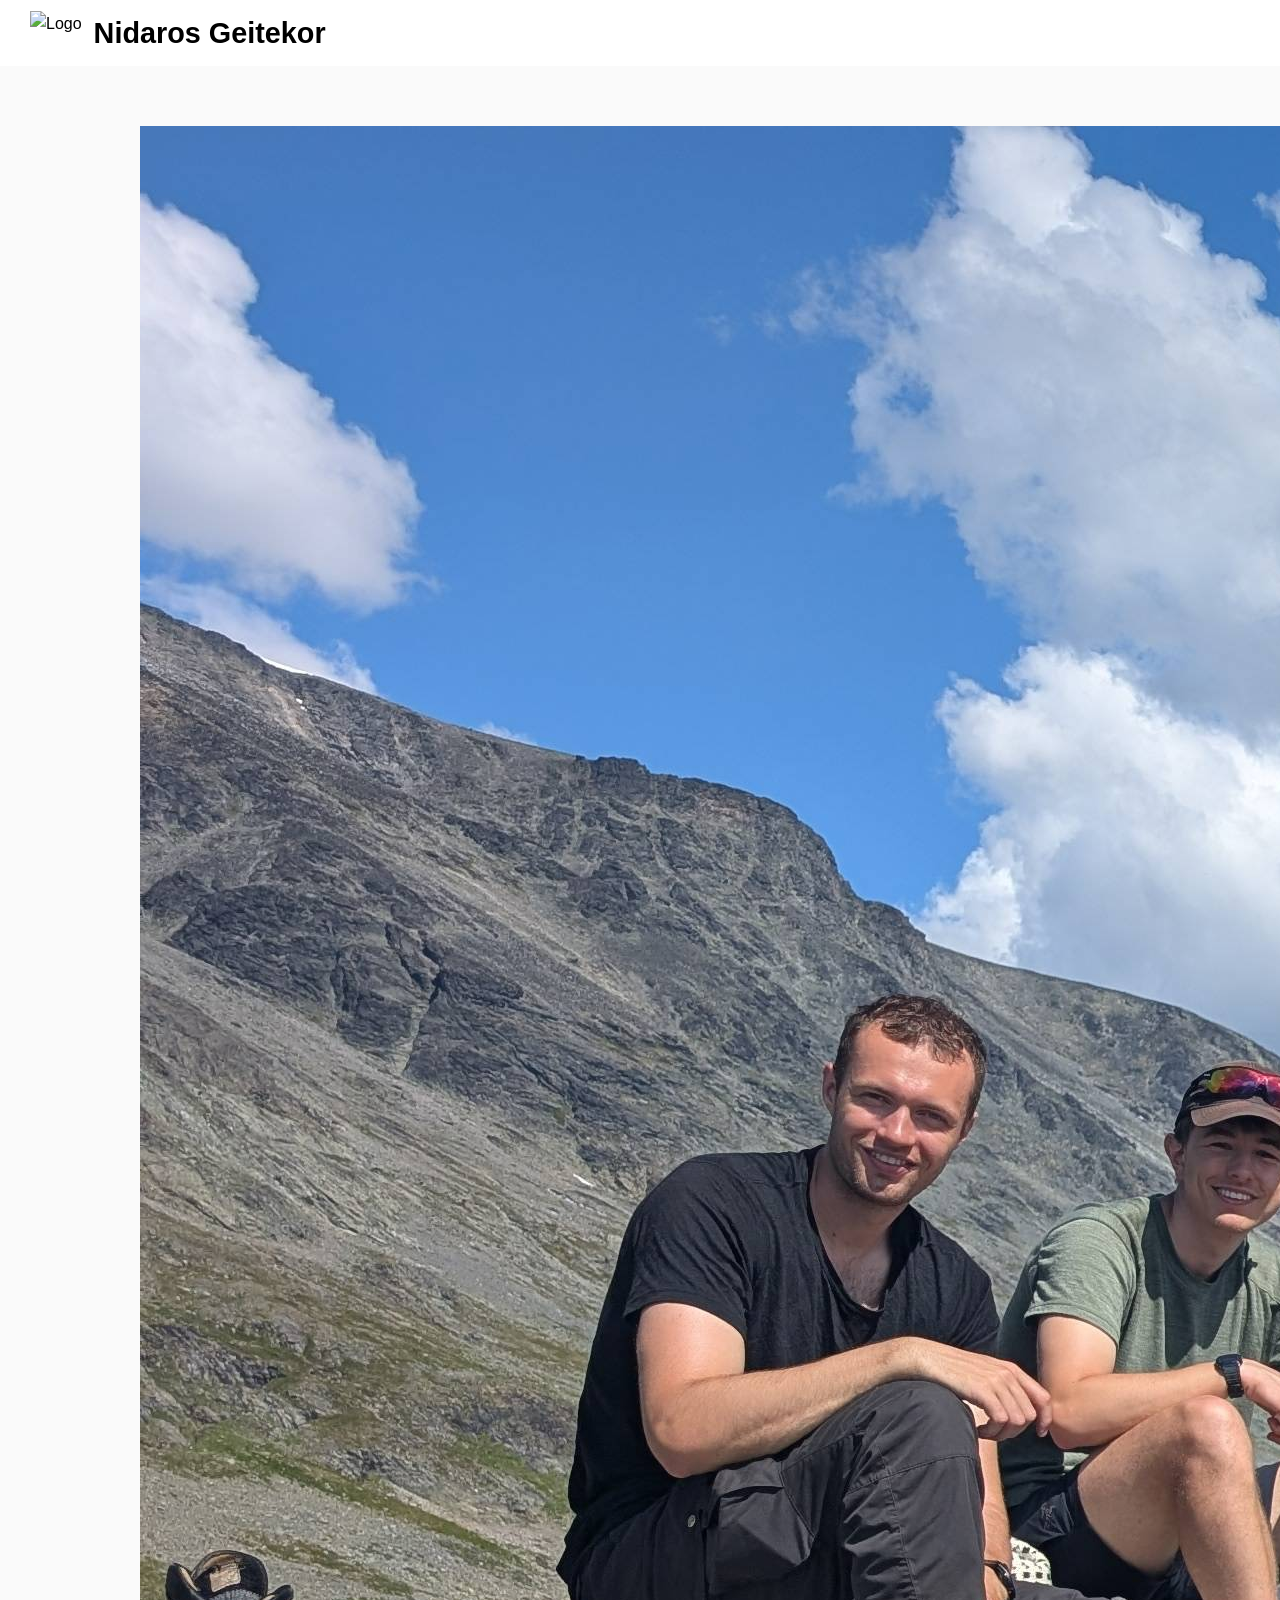
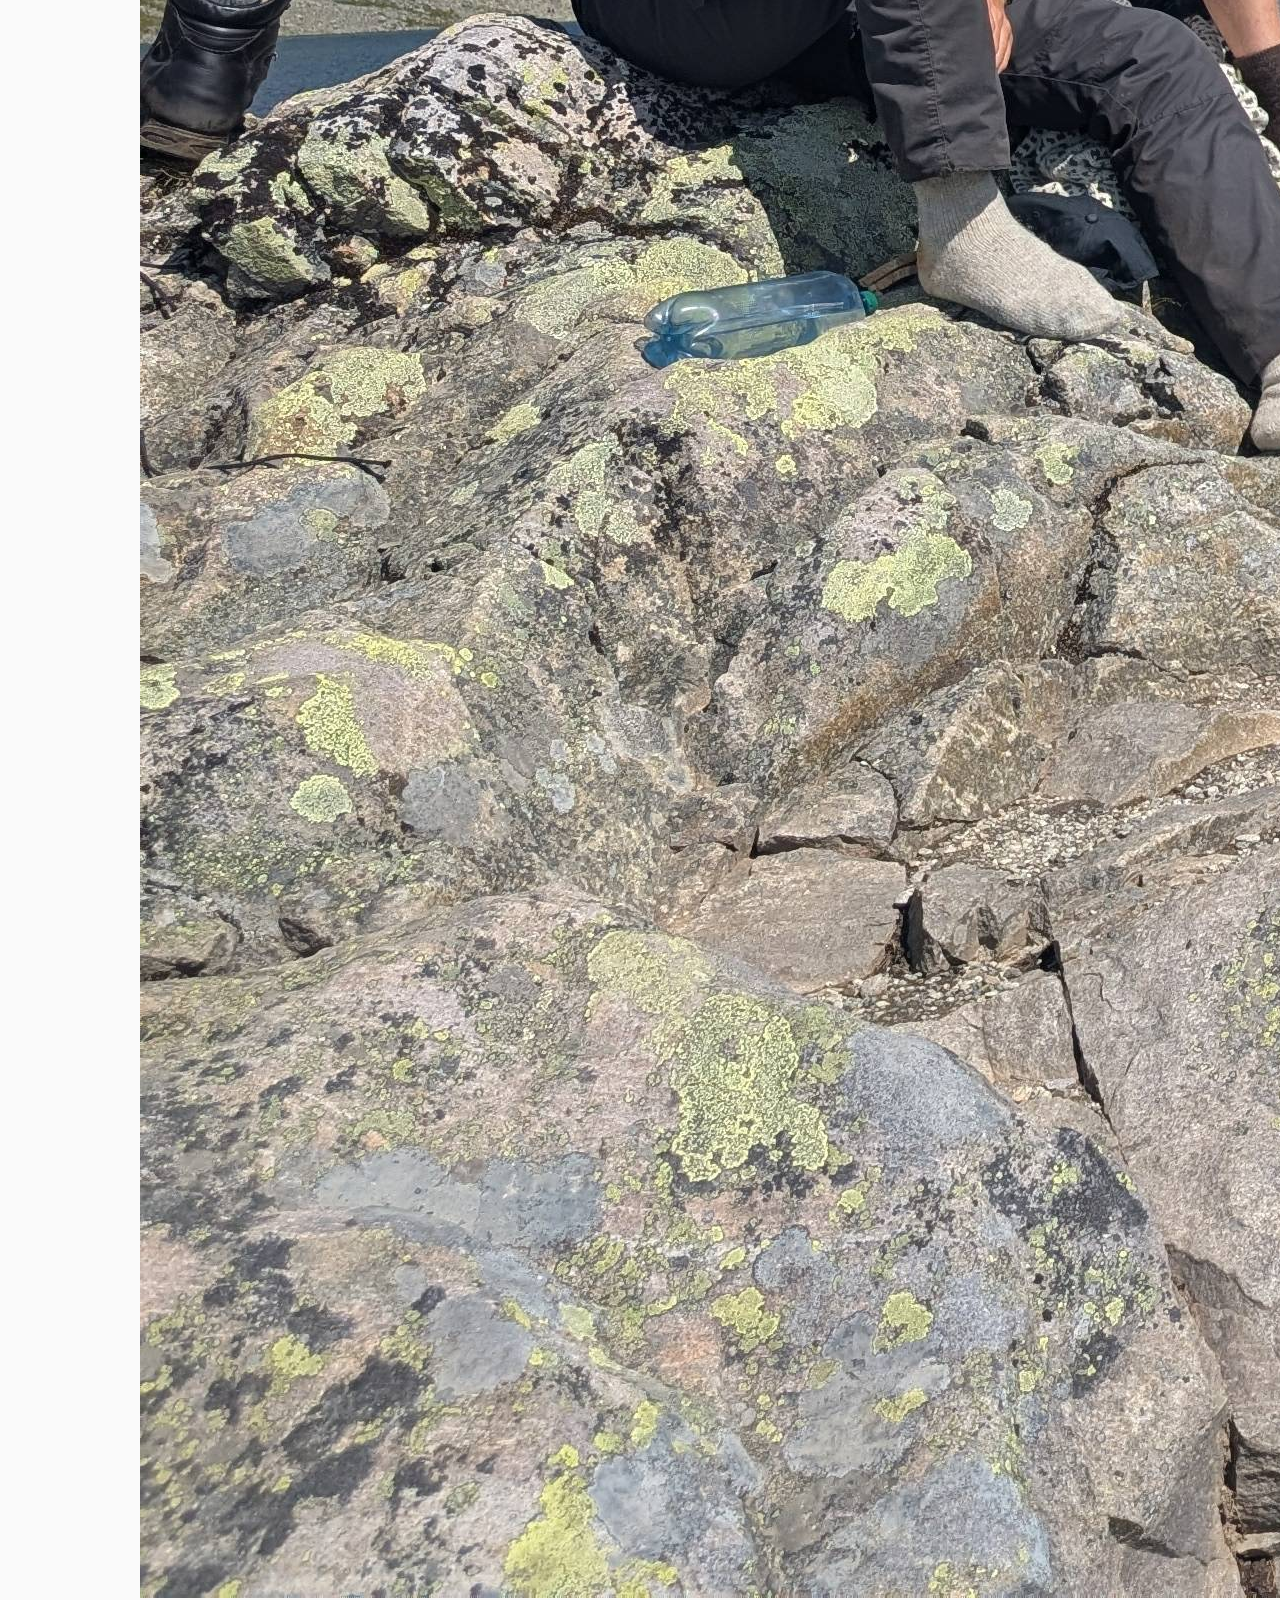
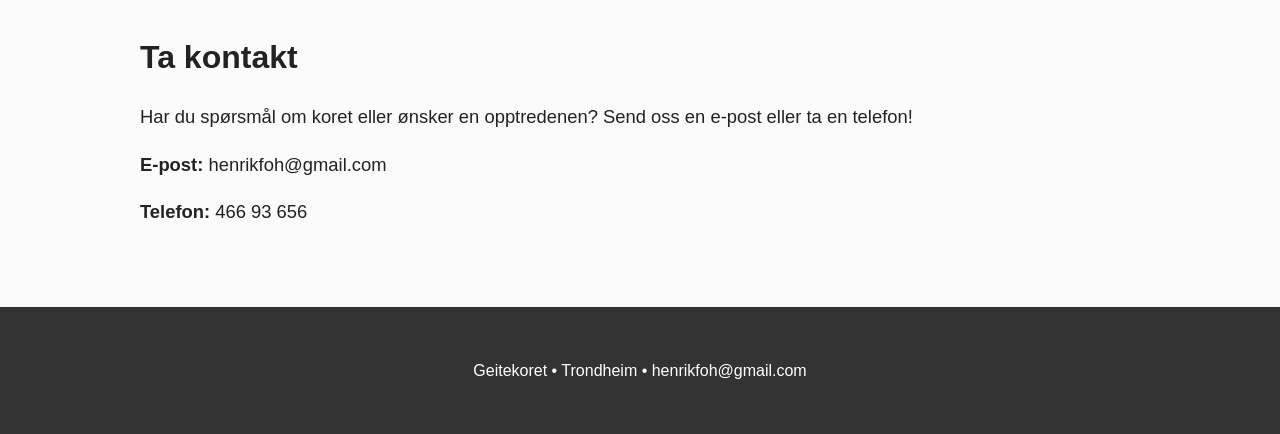
==== kontakt.html @ bd0d7cfc "Refactor contact section layout and styling" ====
<!DOCTYPE html>
<html lang="no">
<head>
    <meta charset="UTF-8" />
    <title>Geitekoret – Kontakt oss</title>
    <link rel="stylesheet" href="style.css">
</head>
<body>

<header>
    <div class="header-left">
        <img src="img/logo.jpg" alt="Logo">
        <h1>Nidaros Geitekor</h1>
    </div>

    <nav>
        <a href="index.html">Hjem</a>
        <a href="turer.html">Våre turer</a>
        <a href="kontakt.html">Kontakt oss</a>
    </nav>
</header>

<div class="section contact-container">
    
    <div class="contact-image">
        <img src="img/GK2025-14.jpg" alt="Kontaktbilde">
    </div>
    
    <div class="contact-text">
        <h2>Ta kontakt</h2>
        <p>
            Har du spørsmål om koret eller ønsker en opptredenen?  
            Send oss en e‑post eller ta en telefon!
        </p>


    <p><strong>E‑post:</strong> henrikfoh@gmail.com</p>
    <p><strong>Telefon:</strong> 466 93 656</p>
</div>

</div>
<footer>
    <p>Geitekoret • Trondheim • henrikfoh@gmail.com</p>
</footer>

</body>
</html>
---- style.css ----
/* ----- GLOBALT ----- */

body {
    margin: 0;
    font-family: 'Poppins', sans-serif;
    background: #fafafa;
    color: #222;
    line-height: 1.6;
}

/* ----- HEADER ----- */

header {
    display: flex;
    justify-content: space-between;   /* logo venstre, meny høyre */
    align-items: center;
    padding: 10px 30px;               /* mindre header */
    background: white;              /* snill rød farge */
    color: black;
}

.header-left {
    display: flex;
    align-items: center;
    gap: 12px;                        /* mellomrom mellom logo og navn */
}

.header-left img {
    height: 45px;                     /* størrelse på logo */
    width: auto;
}

header h1 {
    margin: 0;
    font-size: 1.8rem;                /* mindre og penere */
    font-weight: 600;
}

nav a {
    color: white;
    margin-left: 22px;
    text-decoration: none;
    font-weight: 500;
    font-size: 1.15rem;
}

nav a:hover {
    text-decoration: underline;
}

nav a {
    color: white;
    margin: 0 18px;
    text-decoration: none;
    font-weight: 500;
    font-size: 1.1rem;
}

nav a:hover {
    text-decoration: underline;
}

/* ----- HERO-BILDET ----- */

.hero {
    width: 100%;
    height: 450px;
    background-size: cover;
    background-position: center;
    display: flex;
    align-items: center;
    justify-content: center;
    color: white;
    font-size: 2.5rem;
    font-weight: 600;
    text-shadow: 0px 4px 15px rgba(0,0,0,0.7);
}

/* Hero-tekst skalerer på mindre skjermer */
@media (max-width: 900px) {
    .hero {
        font-size: 2.5rem;
    }
}

@media (max-width: 600px) {
    .hero {
        font-size: 1.8rem;
    }
}

@media (max-width: 400px) {
    .hero {
        font-size: 1.4rem;
    }
}

/* ----- SEKSJONER ----- */

.section {
    max-width: 1000px;
    margin: 60px auto;   /* større marger */
    padding: 0 40px;     /* bredere sidemargin */
}

.section h2 {
    font-size: 2rem;
    font-weight: 600;
    margin-bottom: 15px;
}

.section p {
    font-size: 1.15rem;
}

/* ----- GALLERI ----- */

.gallery {
    display: grid;
    gap: 15px;
    grid-template-columns: repeat(auto-fit, minmax(250px, 1fr));
}

.gallery img {
    width: 100%;
    border-radius: 8px;
    box-shadow: 0 4px 12px rgba(0,0,0,0.15);
    transition: transform .2s ease;
}

.gallery img:hover {
    transform: scale(1.03);
}

/* ----- FOOTER ----- */

footer {
    background: #333;
    color: white;
    text-align: center;
    padding: 35px 20px;
    margin-top: 80px;
}
``
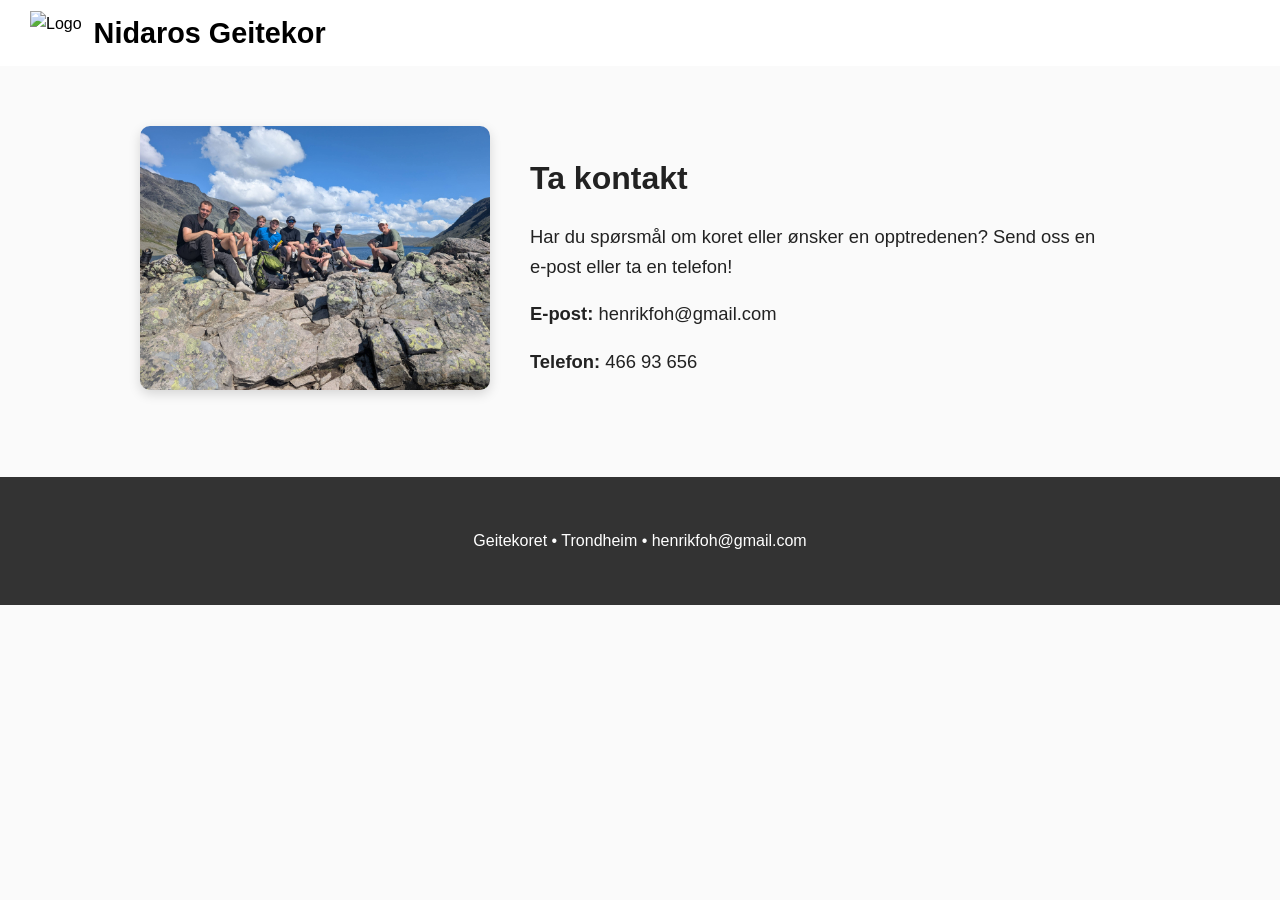
==== commit 027136be: "Change logo image format from JPG to PNG" ====
--- a/kontakt.html
+++ b/kontakt.html
@@ -9,7 +9,7 @@
 
 <header>
     <div class="header-left">
-        <img src="img/logo.jpg" alt="Logo">
+        <img src="img/logo.png" alt="Logo">
         <h1>Nidaros Geitekor</h1>
     </div>
 
--- a/style.css
+++ b/style.css
@@ -37,7 +37,7 @@
 }
 
 nav a {
-    color: white;
+    color: black;
     margin-left: 22px;
     text-decoration: none;
     font-weight: 500;
@@ -95,6 +95,38 @@
     }
 }
 
+/* ----- KONTAKT-SIDE SIDE-BY-SIDE LAYOUT ----- */
+
+.contact-container {
+    display: flex;
+    align-items: flex-start;
+    gap: 40px;
+}
+
+.contact-image img {
+    width: 350px;
+    max-width: 100%;
+    border-radius: 10px;
+    box-shadow: 0 4px 12px rgba(0,0,0,0.15);
+}
+
+.contact-text {
+    flex: 1;
+    font-size: 1.15rem;
+}
+
+/* Responsivt (mobilvennlig) */
+@media (max-width: 750px) {
+    .contact-container {
+        flex-direction: column;
+        align-items: center;
+        text-align: center;
+    }
+
+    .contact-text {
+        text-align: center;
+    }
+}
 /* ----- SEKSJONER ----- */
 
 .section {
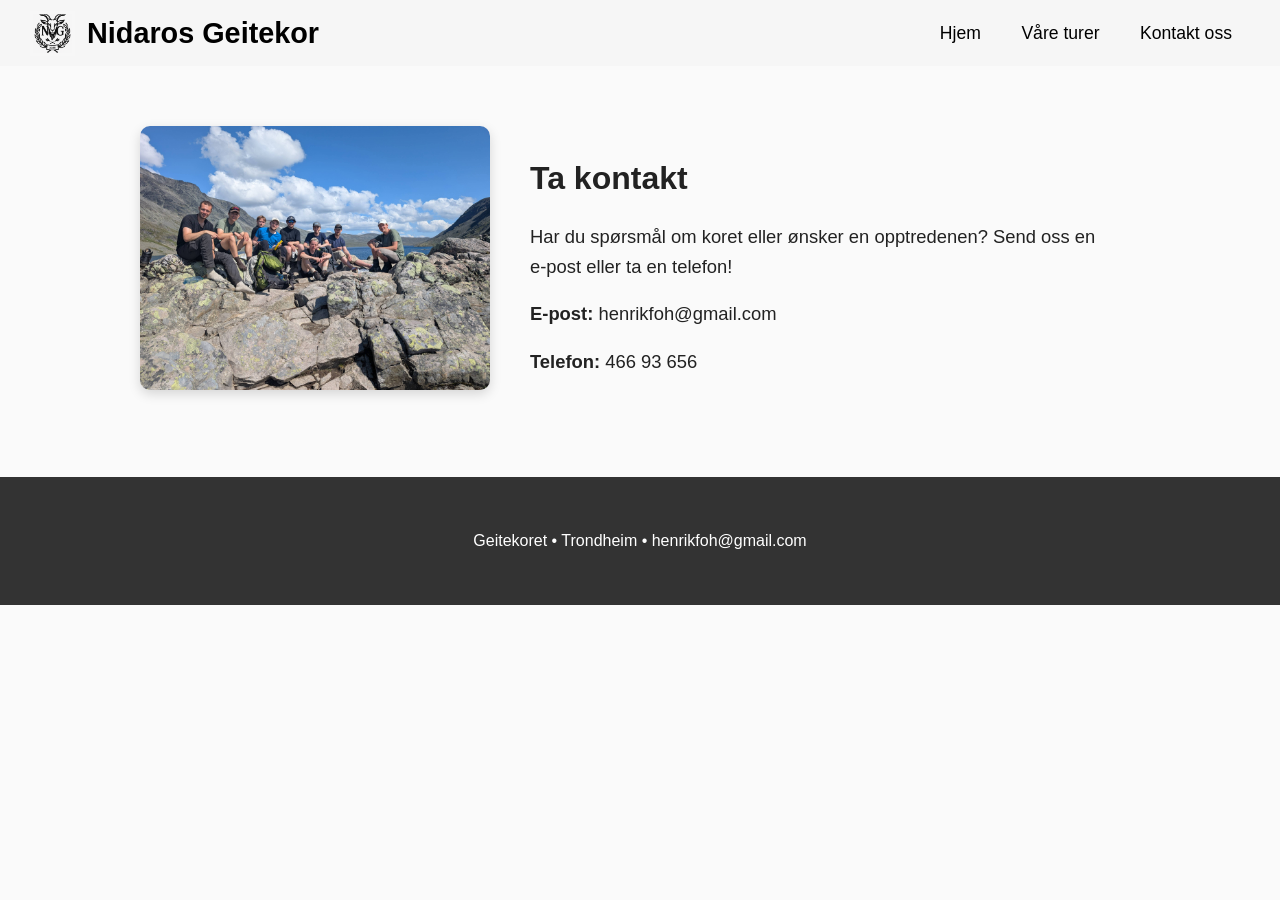
==== commit c4d46f73: "Fix logo image filename case sensitivity" ====
--- a/kontakt.html
+++ b/kontakt.html
@@ -9,7 +9,7 @@
 
 <header>
     <div class="header-left">
-        <img src="img/logo.png" alt="Logo">
+        <img src="img/Logo.png" alt="Logo">
         <h1>Nidaros Geitekor</h1>
     </div>
 
--- a/style.css
+++ b/style.css
@@ -15,7 +15,7 @@
     justify-content: space-between;   /* logo venstre, meny høyre */
     align-items: center;
     padding: 10px 30px;               /* mindre header */
-    background: white;              /* snill rød farge */
+    background: #F6F6F6;             
     color: black;
 }
 
@@ -49,7 +49,7 @@
 }
 
 nav a {
-    color: white;
+    color:black;
     margin: 0 18px;
     text-decoration: none;
     font-weight: 500;
@@ -61,6 +61,10 @@
 }
 
 /* ----- HERO-BILDET ----- */
+
+/* --- HERO STIL --- */
+
+/* --- HERO STIL --- */
 
 .hero {
     width: 100%;
@@ -68,30 +72,64 @@
     background-size: cover;
     background-position: center;
     display: flex;
+    align-items: center;        /* midtstiller vertikalt */
+    padding-left: 5%;           /* luft fra venstre */
+    position: relative;
+    color: white;
+}
+
+.hero-content {
+    width: 30%;                 /* tekstområde = venstre 30% */
+    max-width: 450px;           
+}
+
+.hero-content h1 {
+    margin: 0;
+    font-weight: 700;
+    font-size: clamp(2.8rem, 8vw, 5.5rem);    
+    line-height: 1.1;
+    text-shadow: 0 0 10px rgba(0,0,0,0.65),
+                 0 0 20px rgba(0,0,0,0.5),
+                 0 0 30px rgba(0,0,0,0.4); /* STERK skygge */
+}
+
+/* ------ TUR-BOKS SIDE-BY-SIDE LAYOUT ------ */
+
+/* ------ TUR-BOKS MED SORT BORDER ------ */
+
+.tour-box {
+    display: flex;
+    gap: 30px;
+    padding: 25px;                  /* luft inni boksen */
+    border: 3px solid black;        /* sort ramme */
+    border-radius: 15px;            /* avrundede hjørner */
     align-items: center;
-    justify-content: center;
-    color: white;
-    font-size: 2.5rem;
-    font-weight: 600;
-    text-shadow: 0px 4px 15px rgba(0,0,0,0.7);
-}
-
-/* Hero-tekst skalerer på mindre skjermer */
-@media (max-width: 900px) {
-    .hero {
-        font-size: 2.5rem;
-    }
-}
-
-@media (max-width: 600px) {
-    .hero {
-        font-size: 1.8rem;
-    }
-}
-
-@media (max-width: 400px) {
-    .hero {
-        font-size: 1.4rem;
+    background: none;               /* ingen bakgrunnsfarge */
+    color: inherit;                 /* bruk vanlig tekstfarge */
+}
+
+.tour-image img {
+    width: 330px;
+    max-width: 100%;
+    border-radius: 10px;
+}
+
+.tour-text {
+    flex: 1;
+}
+
+.tour-text h2 {
+    margin-top: 0;
+}
+
+/* Mobil: stable alt */
+@media (max-width: 800px) {
+    .tour-box {
+        flex-direction: column;
+        text-align: center;
+    }
+    .tour-image img {
+        width: 100%;
     }
 }
 
@@ -173,4 +211,25 @@
     padding: 35px 20px;
     margin-top: 80px;
 }
+
+@media (max-width: 900px) {
+    .hero {
+        padding-left: 0;
+        justify-content: center; /* sentrer tekst på mobil */
+        text-align: center;
+    }
+
+    .hero-content {
+        width: 80%;
+        max-width: 500px;
+    }
+
+    .hero-content h1 {
+        font-size: 2.2rem;
+    }
+
+    .hero-content p {
+        font-size: 1.1rem;
+    }
+}
 ``
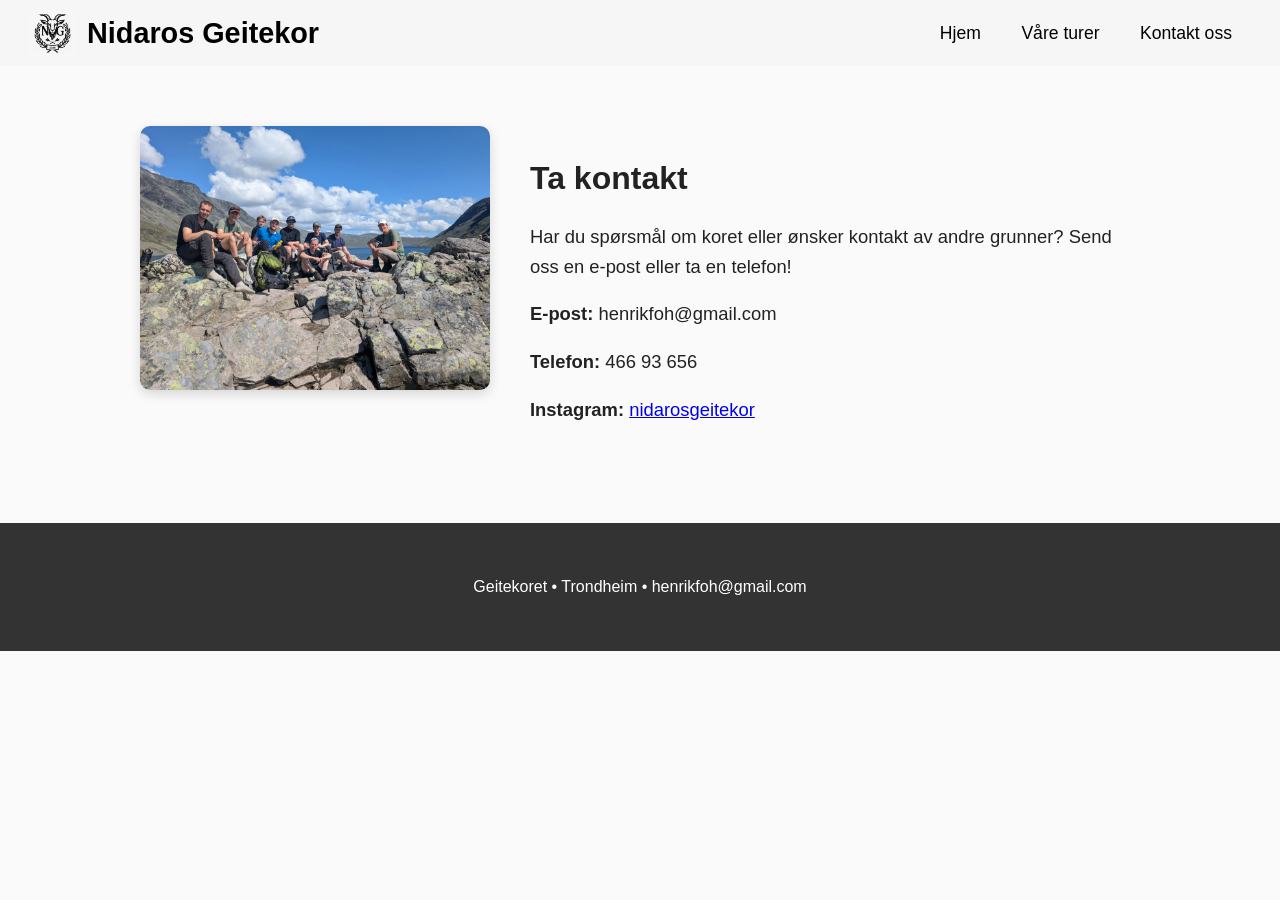
==== commit d21e315a: "Update kontakt.html" ====
--- a/kontakt.html
+++ b/kontakt.html
@@ -29,13 +29,14 @@
     <div class="contact-text">
         <h2>Ta kontakt</h2>
         <p>
-            Har du spørsmål om koret eller ønsker en opptredenen?  
+            Har du spørsmål om koret eller ønsker kontakt av andre grunner?  
             Send oss en e‑post eller ta en telefon!
         </p>
 
 
     <p><strong>E‑post:</strong> henrikfoh@gmail.com</p>
     <p><strong>Telefon:</strong> 466 93 656</p>
+    <p><strong>Instagram:</strong> <a href="https://www.instagram.com/nidarosgeitekor/">nidarosgeitekor</a></p>
 </div>
 
 </div>
--- a/style.css
+++ b/style.css
@@ -15,7 +15,7 @@
     justify-content: space-between;   /* logo venstre, meny høyre */
     align-items: center;
     padding: 10px 30px;               /* mindre header */
-    background: #F6F6F6;             
+    background: #f6f6f6;             
     color: black;
 }
 
@@ -68,7 +68,7 @@
 
 .hero {
     width: 100%;
-    height: 450px;
+    height: 500px;
     background-size: cover;
     background-position: center;
     display: flex;
@@ -79,18 +79,18 @@
 }
 
 .hero-content {
-    width: 30%;                 /* tekstområde = venstre 30% */
+    width: 35%;                 /* tekstområde = venstre 30% */
     max-width: 450px;           
 }
 
 .hero-content h1 {
     margin: 0;
     font-weight: 700;
-    font-size: clamp(2.8rem, 8vw, 5.5rem);    
-    line-height: 1.1;
-    text-shadow: 0 0 10px rgba(0,0,0,0.65),
-                 0 0 20px rgba(0,0,0,0.5),
-                 0 0 30px rgba(0,0,0,0.4); /* STERK skygge */
+    font-size: clamp(2rem, 4.5vw, 3.8rem);
+    line-height: 1.15;
+    text-shadow:
+        0 0 6px rgba(0,0,0,0.35),
+        0 0 12px rgba(0,0,0,0.30);
 }
 
 /* ------ TUR-BOKS SIDE-BY-SIDE LAYOUT ------ */
@@ -100,8 +100,7 @@
 .tour-box {
     display: flex;
     gap: 30px;
-    padding: 25px;                  /* luft inni boksen */
-    border: 3px solid black;        /* sort ramme */
+    padding: 25px;                  /* luft inni boksen */       /* sort ramme */
     border-radius: 15px;            /* avrundede hjørner */
     align-items: center;
     background: none;               /* ingen bakgrunnsfarge */
@@ -212,12 +211,7 @@
     margin-top: 80px;
 }
 
-@media (max-width: 900px) {
-    .hero {
-        padding-left: 0;
-        justify-content: center; /* sentrer tekst på mobil */
-        text-align: center;
-    }
+@media (max-width: 900px){
 
     .hero-content {
         width: 80%;
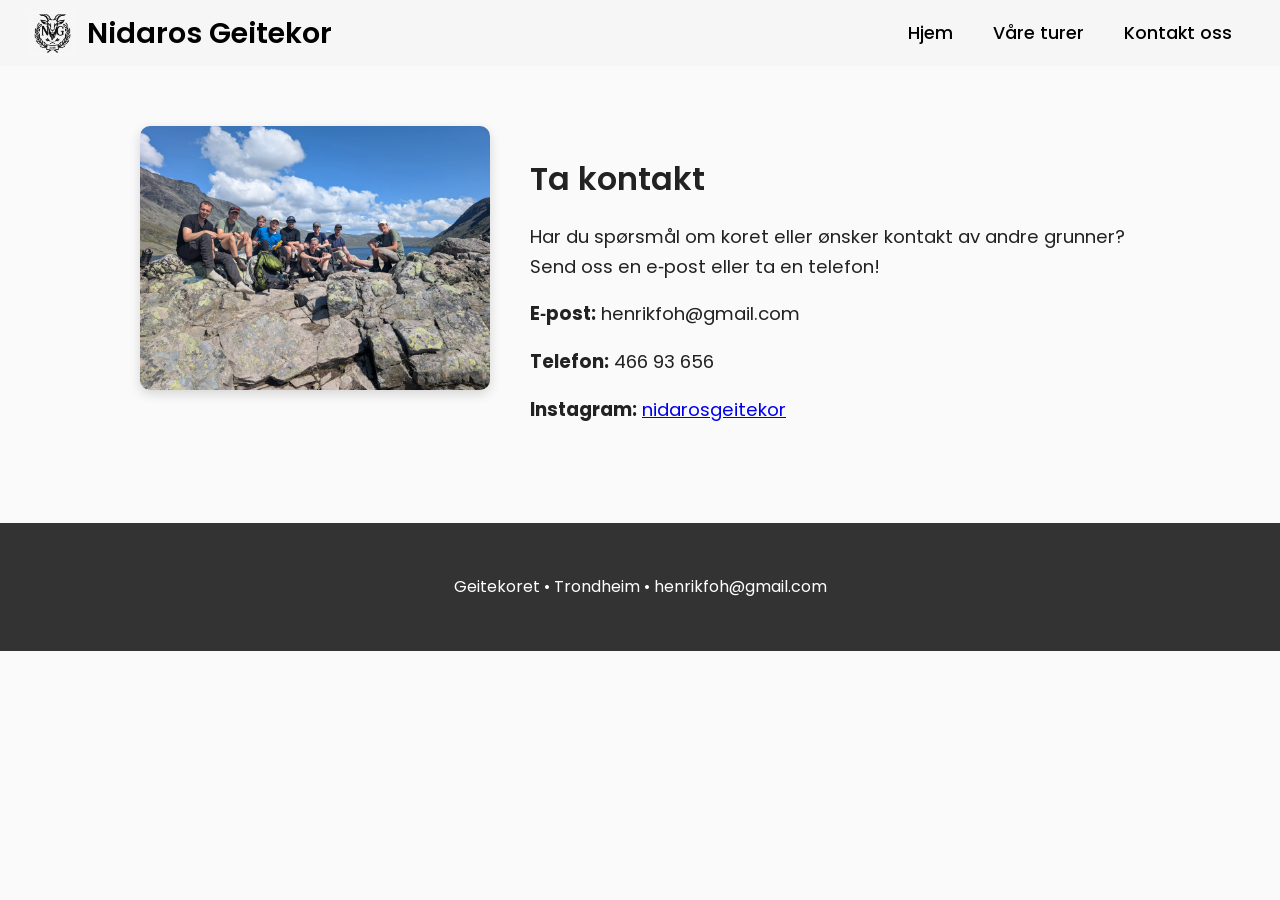
==== commit 6bbea376: "Update kontakt.html" ====
--- a/kontakt.html
+++ b/kontakt.html
@@ -3,6 +3,7 @@
 <head>
     <meta charset="UTF-8" />
     <title>Geitekoret – Kontakt oss</title>
+    <link href="https://fonts.googleapis.com/css2?family=Poppins:wght@300;400;600&display=swap" rel="stylesheet">
     <link rel="stylesheet" href="style.css">
 </head>
 <body>
--- a/style.css
+++ b/style.css
@@ -68,7 +68,6 @@
 
 .hero {
     width: 100%;
-    height: 500px;
     background-size: cover;
     background-position: center;
     display: flex;
@@ -192,6 +191,7 @@
 
 .gallery img {
     width: 100%;
+    height: 120px;
     border-radius: 8px;
     box-shadow: 0 4px 12px rgba(0,0,0,0.15);
     transition: transform .2s ease;
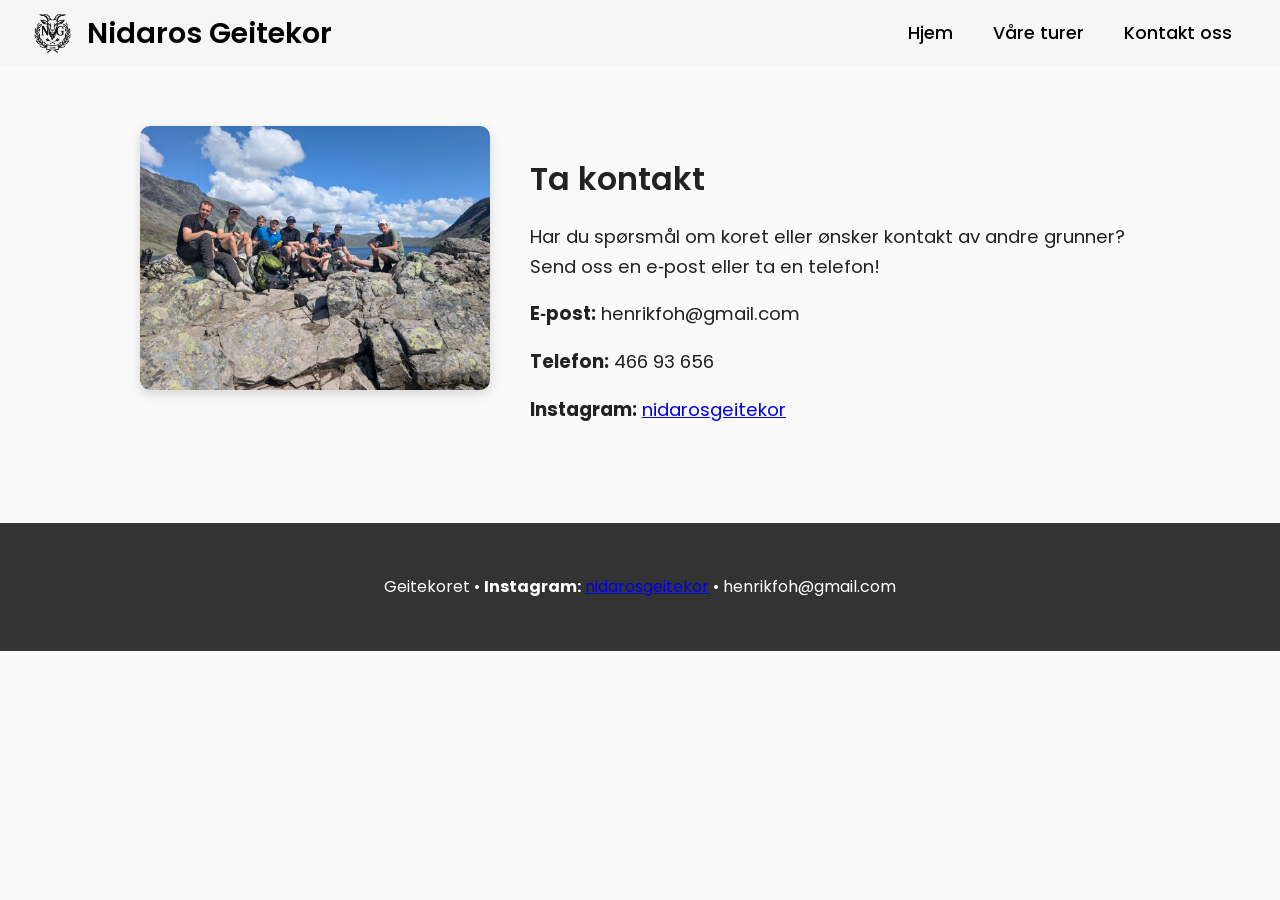
==== commit 38058910: "Update kontakt.html" ====
--- a/kontakt.html
+++ b/kontakt.html
@@ -42,7 +42,7 @@
 
 </div>
 <footer>
-    <p>Geitekoret • Trondheim • henrikfoh@gmail.com</p>
+    <p>Geitekoret • <strong>Instagram:</strong> <a href="https://www.instagram.com/nidarosgeitekor/">nidarosgeitekor</a> • henrikfoh@gmail.com</p>
 </footer>
 
 </body>
--- a/style.css
+++ b/style.css
@@ -68,6 +68,8 @@
 
 .hero {
     width: 100%;
+    height: 60vh;            /* hero tar 60% av skjermen */
+    min-height: 380px; 
     background-size: cover;
     background-position: center;
     display: flex;
@@ -191,7 +193,6 @@
 
 .gallery img {
     width: 100%;
-    height: 120px;
     border-radius: 8px;
     box-shadow: 0 4px 12px rgba(0,0,0,0.15);
     transition: transform .2s ease;
@@ -213,17 +214,9 @@
 
 @media (max-width: 900px){
 
-    .hero-content {
-        width: 80%;
-        max-width: 500px;
-    }
-
     .hero-content h1 {
         font-size: 2.2rem;
     }
 
-    .hero-content p {
-        font-size: 1.1rem;
-    }
 }
 ``
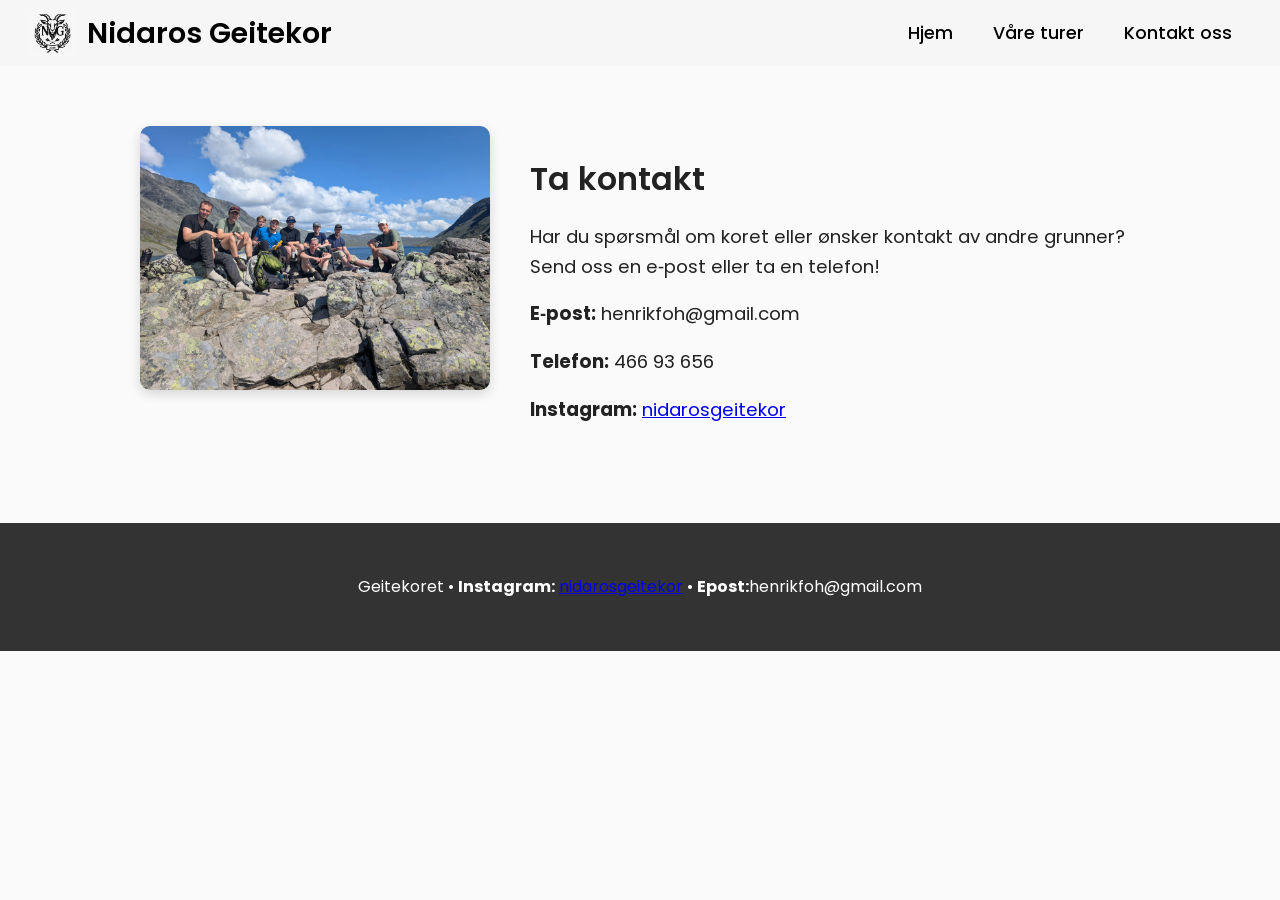
==== commit bbe55a5e: "Update kontakt.html" ====
--- a/kontakt.html
+++ b/kontakt.html
@@ -42,7 +42,7 @@
 
 </div>
 <footer>
-    <p>Geitekoret • <strong>Instagram:</strong> <a href="https://www.instagram.com/nidarosgeitekor/">nidarosgeitekor</a> • henrikfoh@gmail.com</p>
+    <p>Geitekoret • <strong>Instagram:</strong> <a href="https://www.instagram.com/nidarosgeitekor/">nidarosgeitekor</a> • <strong>Epost:</strong>henrikfoh@gmail.com</p>
 </footer>
 
 </body>
